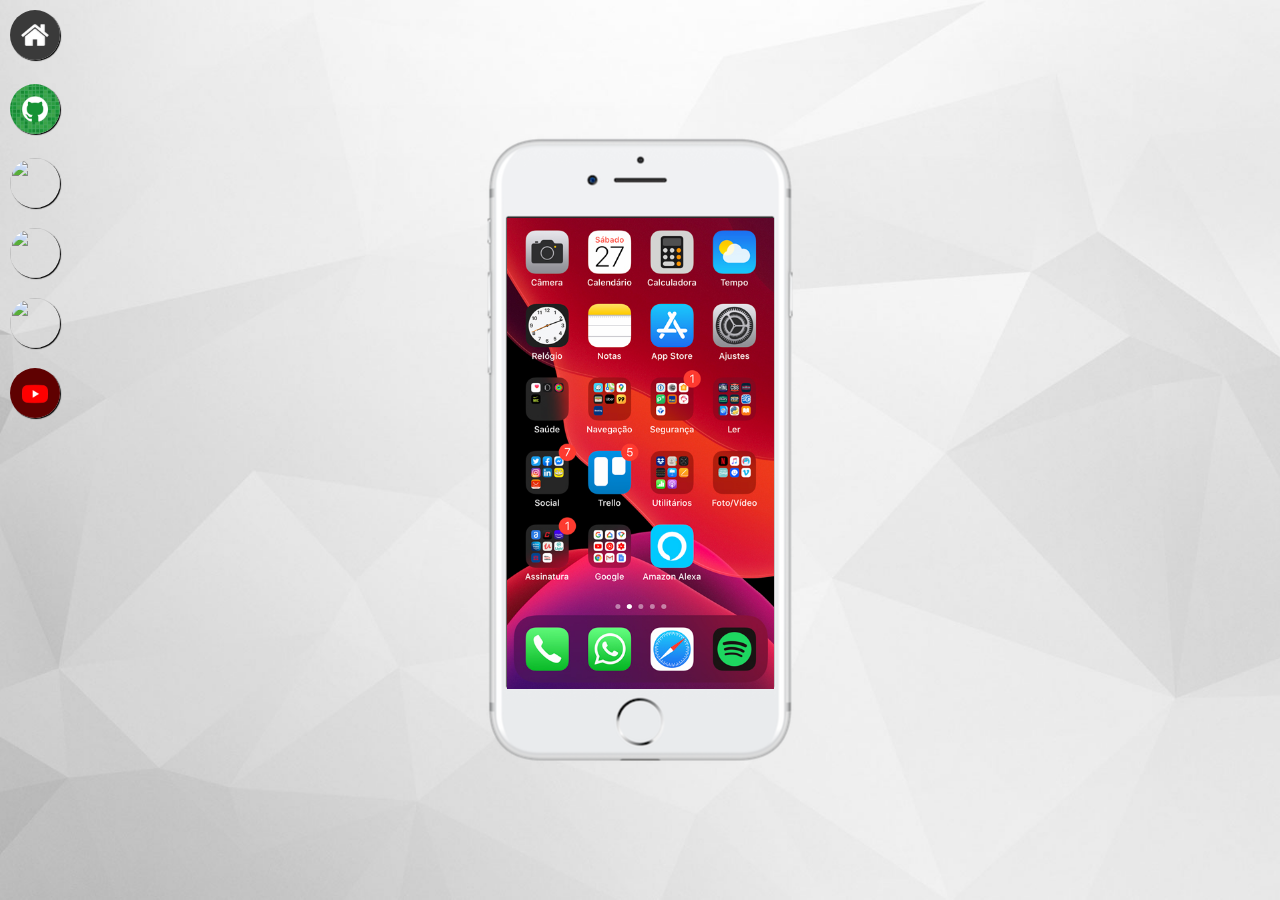
==== index.html @ 419e9892 "inicio do projeto inicio do projeto, ainda esta no começo mas da para ter uma noção de como ficara" ====
<!DOCTYPE html>
<html lang="pt-br">

<head>
    <meta charset="UTF-8">
    <meta name="viewport" content="width=device-width, initial-scale=1.0">
    <title>Redes sociais</title>
    <link rel="shortcut icon" href="imagens/favicon.ico" type="image/x-icon">
    <link rel="stylesheet" href="style.css">
</head>

<body>
    <main>
        <section id="telefone">
            <iframe id="home" name="tela" src="home.html" frameborder="0"></iframe>

        </section>
        <section id="rede-social">
            <a href="#" target="tela"> <img src="imagens/logo-home.jpg" alt=""></a> <br>
            <a href="#" target="tela"> <img src="imagens/logo-github.jpg" alt=""></a> <br>
            <a href="#" target="tela"> <img src="imagens/logo-facebook.jpg" alt=""></a> <br>
            <a href="#" target="tela"> <img src="imagens/logo-instagram.jpg" alt=""></a> <br>
            <a href="#" target="tela"> <img src="imagens/logo-twitter.jpg" alt=""></a> <br>
            <a href="#" target="tela"> <img src="imagens/logo-youtube.jpg" alt=""></a> <br>
        </section>

    </main>

</body>

</html>
---- style.css ----
@charset "UTF-8";
@import url('https://fonts.googleapis.com/css2?family=Story+Script&display=swap');
@import url('https://fonts.googleapis.com/css2?family=Bebas+Neue&family=Story+Script&display=swap');

* {
    margin: 0px;
    padding: 0px;
    font-family: Arial, Helvetica, sans-serif;    
}


html, body {
    height: 100vh;
    width: 100vw;
}

main {
    position: relative;
    height: 100vh;
}

body {
    background: url(imagens/wallpaper004.jpg) center center / cover no-repeat fixed;
}

#telefone {
    position: absolute;
    top: 50%;
    left: 50%;
    transform: translate(-50%, -50%);
    height: 627px;
    width: 311px;

    background: url(imagens/frame-iphone.png)center center / cover no-repeat fixed;
}

#home {
    position: absolute;
    top: 50.5%;
    left: 50%;
    transform: translate(-50%, -50%);
    height: 471px;
    width: 267px;
}

section img {
    height: 50px;
    width: 50px;
    border-radius: 50%;
    margin: 10px;
    box-shadow: 1px 1px 1px black;
}

section img:hover {
    border: 2px solid rgba(255, 255, 255, 0.695);
    box-shadow: 2px 2px 2px black;
    transform: translate(2px, 2px);
}
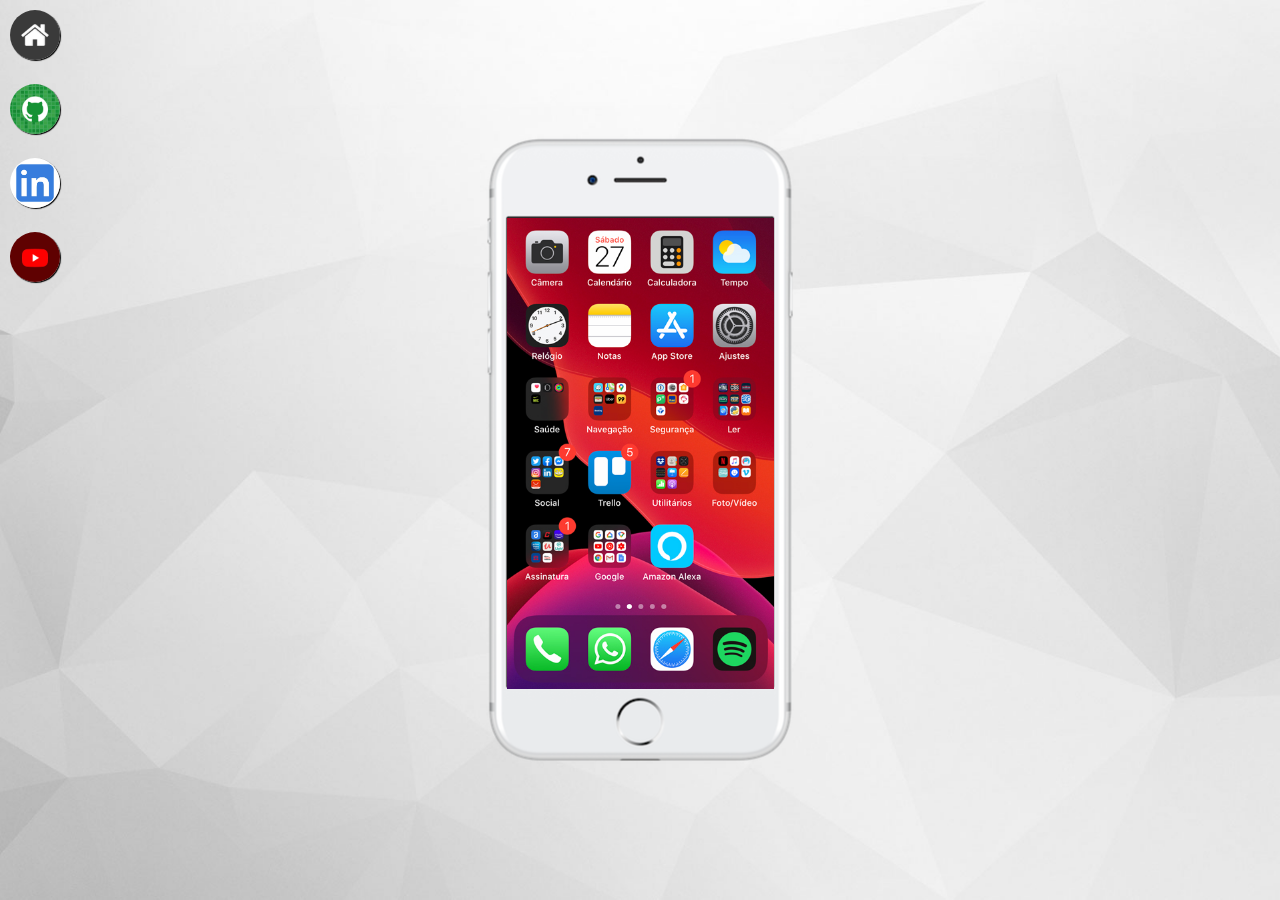
==== commit 887e7e36: "projeto finalizado projeto rede social finalizado" ====
--- a/index.html
+++ b/index.html
@@ -6,7 +6,7 @@
     <meta name="viewport" content="width=device-width, initial-scale=1.0">
     <title>Redes sociais</title>
     <link rel="shortcut icon" href="imagens/favicon.ico" type="image/x-icon">
-    <link rel="stylesheet" href="style.css">
+    <link rel="stylesheet" href="estilos/style.css">
 </head>
 
 <body>
@@ -16,16 +16,14 @@
 
         </section>
         <section id="rede-social">
-            <a href="#" target="tela"> <img src="imagens/logo-home.jpg" alt=""></a> <br>
-            <a href="#" target="tela"> <img src="imagens/logo-github.jpg" alt=""></a> <br>
-            <a href="#" target="tela"> <img src="imagens/logo-facebook.jpg" alt=""></a> <br>
-            <a href="#" target="tela"> <img src="imagens/logo-instagram.jpg" alt=""></a> <br>
-            <a href="#" target="tela"> <img src="imagens/logo-twitter.jpg" alt=""></a> <br>
-            <a href="#" target="tela"> <img src="imagens/logo-youtube.jpg" alt=""></a> <br>
+            <a href="home.html" target="tela"> <img src="imagens/logo-home.jpg" alt=""></a> <br>
+            <a href="github.html" target="tela"> <img src="imagens/logo-github.jpg" alt=""></a> <br>
+            <a href="linkedin.html" target="tela"> <img src="imagens/logo-linkedin.jpg" alt=""></a> <br>
+            <a href="youtube.html" target="tela"> <img src="imagens/logo-youtube.jpg" alt=""></a> <br>
         </section>
 
     </main>
 
-</body>
+</body> 
 
 </html>
--- a/estilos/style.css
+++ b/estilos/style.css
@@ -0,0 +1,58 @@
+@charset "UTF-8";
+@import url('https://fonts.googleapis.com/css2?family=Story+Script&display=swap');
+@import url('https://fonts.googleapis.com/css2?family=Bebas+Neue&family=Story+Script&display=swap');
+
+* {
+    margin: 0px;
+    padding: 0px;
+    font-family: Arial, Helvetica, sans-serif;    
+}
+
+
+html, body {
+    height: 100vh;
+    width: 100vw;
+}
+
+main {
+    position: relative;
+    height: 100vh;
+}
+
+body {
+    background: url(../imagens/wallpaper004.jpg) center center / cover no-repeat fixed;
+}
+
+#telefone {
+    position: absolute;
+    top: 50%;
+    left: 50%;
+    transform: translate(-50%, -50%);
+    height: 627px;
+    width: 311px;
+
+    background: url(../imagens/frame-iphone.png)center center / cover no-repeat fixed;
+}
+
+#home {
+    position: absolute;
+    top: 50.5%;
+    left: 50%;
+    transform: translate(-50%, -50%);
+    height: 471px;
+    width: 267px;
+}
+
+section img {
+    height: 50px;
+    width: 50px;
+    border-radius: 50%;
+    margin: 10px;
+    box-shadow: 1px 1px 1px black;
+}
+
+section img:hover {
+    border: 2px solid rgba(255, 255, 255, 0.695);
+    box-shadow: 2px 2px 2px black;
+    transform: translate(2px, 2px);  
+}
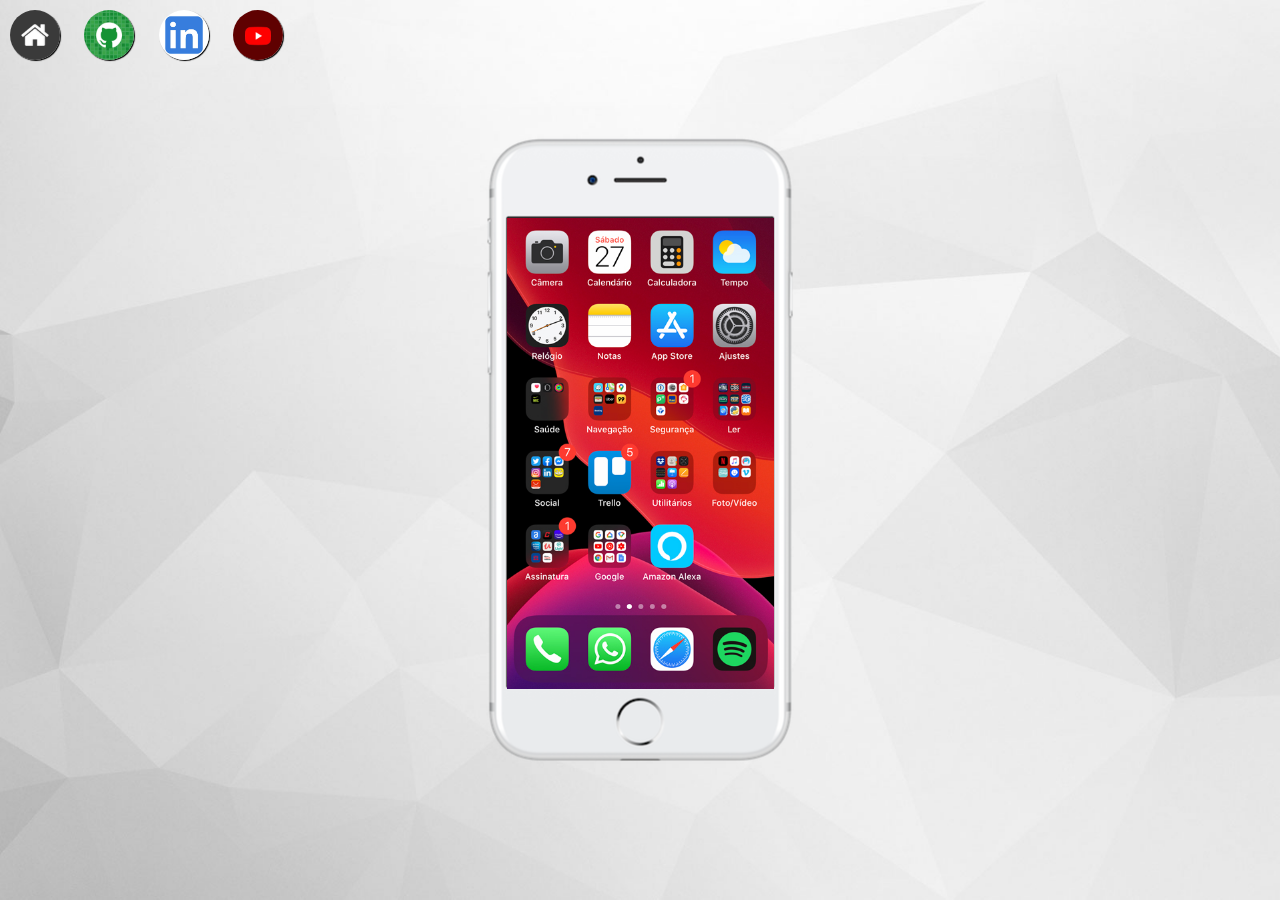
==== commit 01f622ec: "update para melhor visualização no celular" ====
--- a/index.html
+++ b/index.html
@@ -16,10 +16,10 @@
 
         </section>
         <section id="rede-social">
-            <a href="home.html" target="tela"> <img src="imagens/logo-home.jpg" alt=""></a> <br>
-            <a href="github.html" target="tela"> <img src="imagens/logo-github.jpg" alt=""></a> <br>
-            <a href="linkedin.html" target="tela"> <img src="imagens/logo-linkedin.jpg" alt=""></a> <br>
-            <a href="youtube.html" target="tela"> <img src="imagens/logo-youtube.jpg" alt=""></a> <br>
+            <a href="home.html" target="tela"> <img src="imagens/logo-home.jpg" alt=""></a> 
+            <a href="github.html" target="tela"> <img src="imagens/logo-github.jpg" alt=""></a> 
+            <a href="linkedin.html" target="tela"> <img src="imagens/logo-linkedin.jpg" alt=""></a> 
+            <a href="youtube.html" target="tela"> <img src="imagens/logo-youtube.jpg" alt=""></a> 
         </section>
 
     </main>
